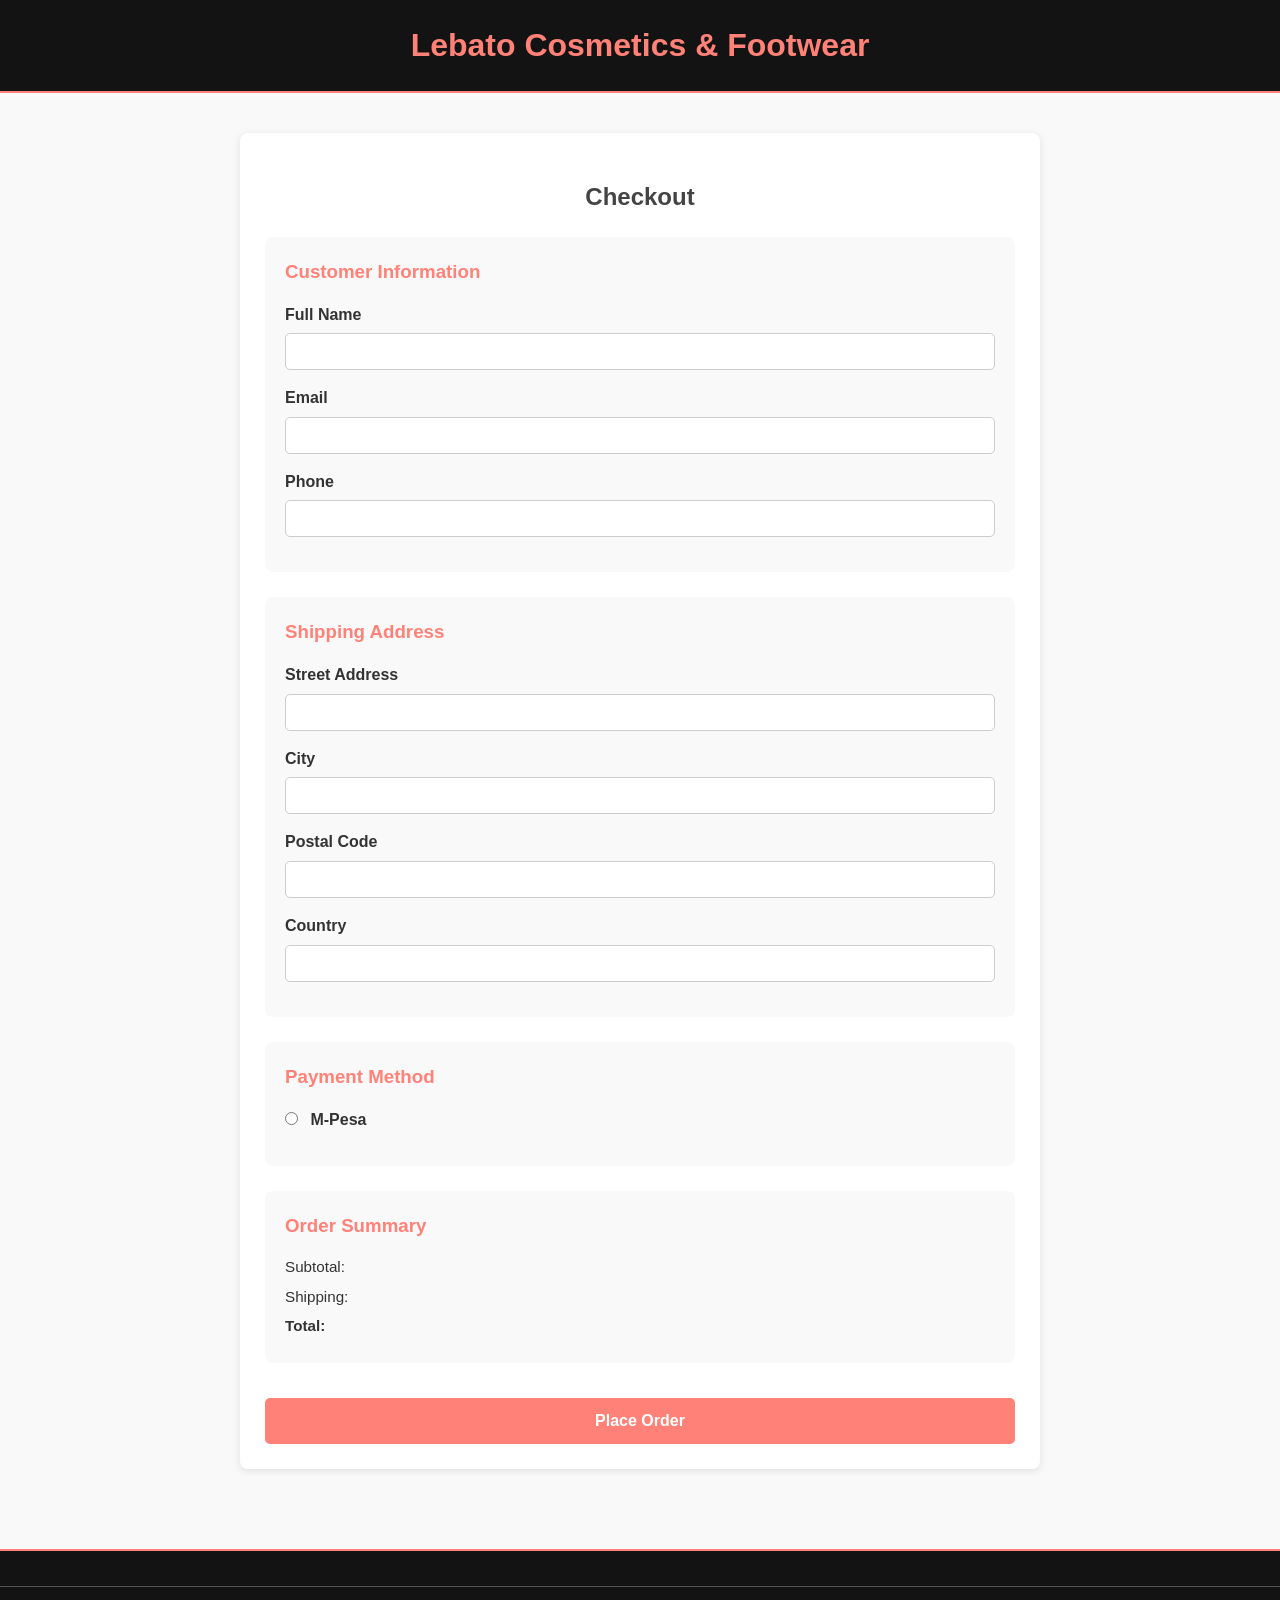
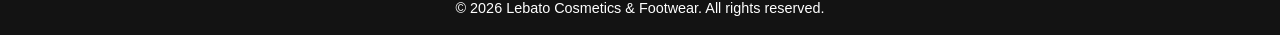
==== checkout.html @ 0692c3eb "Add files via upload" ====
<!DOCTYPE html>
<html lang="en">
<head>
  <meta charset="UTF-8">
  <meta name="viewport" content="width=device-width, initial-scale=1.0">
  <title>Checkout - Lebato Cosmetics & Footwear</title>
  <link rel="stylesheet" href="style.css">
  <!-- Font Awesome for icons -->
  <link rel="stylesheet" href="https://cdnjs.cloudflare.com/ajax/libs/font-awesome/6.5.0/css/all.min.css">
</head>
<body>
  <header>
    <div class="header-content">
      <h1>Lebato Cosmetics & Footwear</h1>
    </div>
  </header>

  <section class="checkout">
    <div class="checkout__container">
      <h2>Checkout</h2>
      <form class="checkout__form">
        <!-- Customer Information -->
        <div class="form-section">
          <h3>Customer Information</h3>
          <label for="name">Full Name</label>
          <input type="text" id="name" required>

          <label for="email">Email</label>
          <input type="email" id="email" required>

          <label for="phone">Phone</label>
          <input type="tel" id="phone" required>
        </div>

        <!-- Shipping Address -->
        <div class="form-section">
          <h3>Shipping Address</h3>
          <label for="address">Street Address</label>
          <input type="text" id="address" required>

          <label for="city">City</label>
          <input type="text" id="city" required>

          <label for="zip">Postal Code</label>
          <input type="text" id="zip" required>

          <label for="country">Country</label>
          <input type="text" id="country" required>
        </div>

        <!-- Payment Method -->
        <div class="form-section">
          <h3>Payment Method</h3>
          
          <label>
            <input type="radio" name="payment" value="mpesa">
            M-Pesa 
          </label>
        </div>

        <!-- Order Summary -->
        <div class="form-section summary">
          <h3>Order Summary</h3>
          <p>Subtotal: <span></span></p>
          <p>Shipping: <span></span></p>
          <p><strong>Total: <span></span></strong></p>
        </div>

        <button type="submit" class="place-order-btn">Place Order</button>
      </form>
    </div>
  </section>

  <footer class="footer">
    <div class="footer__bottom">
      <p>&copy; 2026 Lebato Cosmetics & Footwear. All rights reserved.</p>
    </div>
  </footer>
</body>
</html>
---- style.css ----
* {
    box-sizing: border-box;
    margin: 0;
    padding: 0;
    font-family: 'Kumbh Sans', sans-serif;
}

/* Navbar styles */
.navbar {
    background: #131313;
    height: 80px;
    display: flex;
    justify-content: center;
    align-items: center;
    position: sticky;
    top: 0;
    z-index: 999;
    font-size: 1.2rem;
}

.navbar__container {
    display: flex;
    justify-content: flex-start;
    align-items: center;
    width: 100%;
    max-width: 1500px;
    padding: 0 50px;
    position: relative;
}

#navbar__logo {
    background-image: linear-gradient(to top, #ff0844 0%, #fb1999 100%);
    -webkit-background-clip: text;
    -webkit-text-fill-color: transparent;
    display: flex;
    align-items: center;
    font-size: 1.8rem;
    cursor: pointer;
    text-decoration: none;
    font-weight: bolder;
    margin-top: 2rem;
}
#navbar__logo svg {
    margin-right: 0.3rem;
    margin-bottom: 20px;
    width: 4rem;
    height: 4rem;
}

.navbar__menu {
    display: flex;
    align-items: center;
    list-style: none;
    text-align: center;
    margin-left: auto;
}

.navbar__item {
    height: 80px;
}

.navbar__links {
    color: #fff;
    display: flex;
    align-items: center;
    justify-content: center;
    text-decoration: none;
    padding: 0 1rem;
    height: 100%;
}

.navbar__links:hover {
    color: #f77062;
    transition: 0.3s ease;
}

.navbar__btn {
    display: flex;
    align-items: center;
    justify-content: center;
    padding: 0 1rem;
    margin-top: 1rem;
}

.button {
    display: flex;
    align-items: center;
    justify-content: center;
    text-decoration: none;
    padding: 10px 20px;
    border: none;
    border-radius: 4px;
    background: #f77062;
    color: #fff;
    cursor: pointer;
    transition: 0.3s ease;
}

.button:hover {
    background: #4837ff;
}

/* Mobile Styles */
@media screen and (max-width: 960px) {
    .navbar__container {
        flex-direction: column;
        align-items: center;
        padding: 0;
    }

    #navbar__logo {
        padding-left: 0;
    }

    .navbar__toggle {
        display: block;
        cursor: pointer;
        position: absolute;
        top: 20px;
        right: 20px;
        z-index: 1000;
    }

    .navbar__toggle .bar {
        display: block;
        width: 25px;
        height: 3px;
        margin: 5px auto;
        background-color: white;
        transition: all 0.3s ease-in-out;
    }

    .navbar__menu {
        display: none;
        flex-direction: column;
        background: #131313;
        position: absolute;
        top: 80px;
        right: 0;
        width: 100%;
        max-width: 1300px;
        max-height: 80vh;
        overflow-y: auto;
        z-index: 900;
    }

    .navbar__menu.active {
        display: flex;
    }

    .navbar__item {
        width: 100%;
        margin: 1rem 0;
    }

    .navbar__links {
        display: block;
        padding: 1rem 0;
        width: 100%;
    }

    .navbar__btn .button {
        width: 80%;
        max-width: 250px;
        margin: 1rem auto;
    }

    /* Hamburger to X animation */
    #mobile-menu.is-active .bar:nth-child(2) {
        opacity: 0;
    }
    #mobile-menu.is-active .bar:nth-child(1) {
        transform: translateY(8px) rotate(45deg);
    }
    #mobile-menu.is-active .bar:nth-child(3) {
        transform: translateY(-8px) rotate(-45deg);
    }
}

/* Hero Section CSS */
.main {
    background: #131313;       /* same as footer for uniform look */
    min-height: 100vh;    /* full screen height */
    display: flex;
    align-items: center;
}

.main__container {
    display: grid;
    grid-template-columns: 1fr 1fr;
    align-items: center;
    margin: 0 auto;
    background: #131313;       /* match parent */
    width: 100%;
    max-width: 1500px;
    padding: 50px;
    height: auto;              /* let content define height */
}

.main__content h2 {
    font-size: 3rem;
    background-image: linear-gradient(to top, #ff0844 0%, #ffb199 100%);
    -webkit-background-clip: text;
    -webkit-text-fill-color: transparent;
}
.main__content p {
    margin-top: 1rem;
    font-size: 2rem;
    font-weight: 700;
    color: #fff;
}
.main__btn {
    font-size: 1rem;
    background-image: linear-gradient(to top, #f77062 0%, #fe5196 100%);
    padding: 14px 32px;
    border: none;
    border-radius: 4px;
    color: #fff;
    margin-top: 2rem;
    cursor: pointer;
    position: relative;
    transition: all 0.35s;
}
.main__btn a {
    color: #fff;
    text-decoration: none;
}
.main__btn:after {
    position: absolute;
    content: '';
    top: 0;
    left: 0;
    width: 0;
    height: 100%;
    background: #4837ff;
    transition: all 0.35s;
    border-radius: 4px;
}
.main__btn:hover:after {
    width: 100%;
}
.main__img--container {
    text-align: center;
}
#main__img {
    width: 100%;
    height: auto;
}
/* Tablet screens (≤768px) */
@media screen and (max-width: 768px) {
  .main__container {
    grid-template-columns: 1fr;   /* stack content */
    padding: 30px;
    text-align: center;
  }

  .main__content h2 {
    font-size: 2.2rem;
  }

  .main__content p {
    font-size: 1.4rem;
  }

  #main__img {
    max-width: 80%;
    margin: 2rem auto;
  }
}

/* Mobile screens (≤480px) */
@media screen and (max-width: 480px) {
  .main__content h2 {
    font-size: 1.6rem;
  }

  .main__content p {
    font-size: 1rem;
  }

  .main__btn {
    font-size: 0.9rem;
    padding: 10px 20px;
  }

  #main__img {
    max-width: 100%;
  }
}

/* Footer Section CSS */
.footer {
    background: #131313;       /* same as hero */
    color: #fff;
    padding: 40px 0;
    margin-top: 0;

    
}

.footer__container {
    display: grid;
    grid-template-columns: repeat(4,1fr);
    max-width: 1500px;
    margin: auto;
    gap: 40px;
    padding: 0 20px;
}

.footer__section h2,
.footer__section h3 {
    margin-bottom: 15px;
    color: white;
}

.footer__section p {
    font-size: 14px;
    line-height: 1.6;
}

.footer__section ul {
    list-style: none;
}

.footer__section ul li {
    margin-bottom: 8px;
}

.footer__section a {
    color: #fff;
    text-decoration: none;
    font-size: 14px;
}

.footer__section a:hover {
    color: orange;
}

.footer__bottom {
    text-align: center;
    margin-top: 30px;
    border-top: 1px solid #444;
    padding-top: 15px;
    font-size: 14px;
}

/* Tablet screens */
@media screen and (max-width: 768px) {
  .footer__container {
    grid-template-columns: repeat(2, 1fr);
    gap: 20px;
  }
}

/* Mobile screens */
@media screen and (max-width: 480px) {
  .footer__container {
    grid-template-columns: 1fr;
    gap: 15px;
  }
  .footer {
    padding: 20px 10px;
  }
  .footer__bottom {
    font-size: 12px;
  }
}

/* General Styles */
body {
  font-family: Arial, sans-serif;
  background-color: #f9f9f9;
  margin: 0;
  padding: 0;
  color: #333;
}

/* Navbar */
.navbar {
  background-color: #2d2d2d;
  padding: 10px 20px;
  display: flex;
  justify-content: space-between;
  align-items: center;
}

.navbar__logo {
  color: #fff;
  font-size: 24px;
  text-decoration: none;
}

.navbar__menu {
  list-style: none;
  display: flex;
  margin: 0;
  padding: 0;
}

.navbar__item {
  margin-left: 20px;
}

.navbar__links {
  color: #fff;
  text-decoration: none;
  font-weight: bold;
}

.navbar__links:hover {
  color: #ffd700;
}

/* Headings */
h1, h2 {
  text-align: center;
  margin: 20px 0;
}

/* Product List */
.product-list {
  display: flex;
  flex-wrap: wrap;
  justify-content: center;
  gap: 20px;
  padding: 20px;
}

.product-card {
  background-color: #fff;
  border: 1px solid #ddd;
  border-radius: 10px;
  width: 220px;
  padding: 15px;
  text-align: center;
  box-shadow: 0 2px 6px rgba(0,0,0,0.1);
}

.product-card img {
  width: 100%;
  height: 150px;
  object-fit: contain;
  border-radius: 5px;
}

.product-card button {
  background-color: #2d2d2d;
  color: #fff;
  border: none;
  padding: 8px 15px;
  margin-top: 10px;
  border-radius: 5px;
  cursor: pointer;
}

.product-card button:hover {
  background-color: #ffd700;
  color: #000;
}

/* Cart Section */
.cart-section {
  max-width: 600px;
  margin: 30px auto;
  background-color: #fff;
  padding: 15px;
  border-radius: 10px;
  box-shadow: 0 2px 6px rgba(0,0,0,0.1);
}

.cart-item {
  display: flex;
  justify-content: space-between;
  align-items: center;
  margin-bottom: 10px;
}

.cart-item button {
  margin-left: 5px;
  background-color: #2d2d2d;
  color: #fff;
  border: none;
  padding: 3px 7px;
  border-radius: 4px;
  cursor: pointer;
}

.cart-item button:hover {
  background-color: #ffd700;
  color: #000;
}

/* Input Fields and Buttons for Admin */
#product-form-section input,
#login-section input {
  width: 250px;
  padding: 8px;
  margin-bottom: 10px;
  border-radius: 5px;
  border: 1px solid #ccc;
}

#product-form-section button,
#login-section button {
  padding: 8px 15px;
  border: none;
  border-radius: 5px;
  background-color: #2d2d2d;
  color: #fff;
  cursor: pointer;
}

#product-form-section button:hover,
#login-section button:hover {
  background-color: #ffd700;
  color: #000;
}

/* Status Messages */
#status, #login-status {
  margin-top: 10px;
  text-align: center;
  font-weight: bold;
}
/* --- Existing styles above remain the same --- */

/* Tablet (768px – 1024px) */
@media screen and (max-width: 1024px) {
  .product-list {
    flex-direction: row;
    flex-wrap: wrap;
    justify-content: center;
    gap: 15px;
  }

  .product-card {
    width: 180px;
  }

  .navbar__menu {
    flex-direction: column;
    background-color: #2d2d2d;
    position: absolute;
    top: 60px;
    right: 20px;
    display: none; /* Can add toggle later for hamburger */
    padding: 10px;
    border-radius: 5px;
  }

  .navbar__item {
    margin: 10px 0;
  }

  #product-form-section input,
  #login-section input {
    width: 200px;
  }
}

/* Mobile (up to 767px) */
@media screen and (max-width: 767px) {
  .product-list {
    flex-direction: column;
    align-items: center;
  }

  .product-card {
    width: 90%;
  }

  .cart-section {
    width: 95%;
    margin: 20px auto;
  }

  #product-form-section input,
  #login-section input {
    width: 90%;
  }

  .navbar__menu {
    flex-direction: column;
    position: static;
  }
}
header{
    background: #141414;
}
header h1{
    color: #ff8177;
}
.about {
  background: #141414;
  padding: 60px 20px;
}

.about__container {
  max-width: 1000px;
  margin: auto;
  background: white;
  padding: 40px;
  border-radius: 10px;
  box-shadow: 0 2px 10px rgba(0,0,0,0.1);
}

.about__container h2 {
  text-align: center;
  color: #ff8177;
  font-size: 2rem;
  margin-bottom: 20px;
}

.about__section {
  margin-bottom: 30px;
}

.about__section h3 {
  color: #ff8177;
  margin-bottom: 10px;
}

.about__section p {
  font-size: 15px;
  line-height: 1.6;
  color: #333;
}

.about__section ul {
  list-style: none;
  padding: 0;
}

.about__section ul li {
  margin-bottom: 8px;
  padding-left: 20px;
  position: relative;
}

.about__section ul li::before {
  content: "•";
  color: #ff8177;
  position: absolute;
  left: 0;
}

.founder {
  background: #f3f3ff;
  padding: 20px;
  border-left: 4px solid #ff8177;
  border-radius: 6px;
}
.footer__section ul {
  list-style: none;
  padding: 0;
}

.footer__section ul li {
  margin-bottom: 10px;
}

.footer__section ul li a {
  color: #fff;              /* text is white */
  text-decoration: none;
  font-size: 14px;
  display: flex;            /* align icon + text neatly */
  align-items: center;
}

.footer__section ul li a i {
  color: #fff;              /* icon is white */
  margin-right: 8px;        /* space between icon and text */
  font-size: 18px;          /* slightly larger than text */
}

.footer__section ul li a:hover {
  color: orange;            /* text turns orange on hover */
}

.footer__section ul li a:hover i {
  color: orange;            /* icon also turns orange on hover */
}


/* Responsive Design */
@media screen and (max-width: 768px) {
  .about__container {
    padding: 20px;
  }
  .about__container h2 {
    font-size: 1.6rem;
  }
   .footer__container {
    grid-template-columns: repeat(2, 1fr); /* 2 columns instead of 4 */
    gap: 20px;                             /* smaller gap */
    padding: 0 15px;                       /* tighter side padding */
  }

  .footer__section h3 {
    font-size: 16px;                       /* slightly smaller headings */
  }

  .footer__section p,
  .footer__section a {
    font-size: 13px;                       /* adjust text size */
  }

  .footer__bottom {
    font-size: 13px;
    margin-top: 20px;
    padding-top: 10px;
  }
}

@media screen and (max-width: 480px) {
  .about__container {
    padding: 15px;
  }
  .about__container h2 {
    font-size: 1.4rem;
  }
  .about__section p {
    font-size: 14px;
  }
   .footer__container {
    grid-template-columns: 1fr;   /* stack into one column */
    gap: 15px;                    /* smaller gap between sections */
    padding: 0 10px;              /* tighter side padding */
  }

  .footer__section {
    text-align: center;           /* center-align content for mobile */
  }

  .footer__section h3 {
    font-size: 15px;              /* slightly smaller headings */
    margin-bottom: 10px;
  }

  .footer__section p,
  .footer__section a {
    font-size: 12px;              /* smaller text for readability */
  }

  .footer__section ul {
    padding: 0;
  }

  .footer__section ul li {
    margin-bottom: 6px;
  }

  .footer__bottom {
    font-size: 12px;
    margin-top: 15px;
    padding-top: 8px;
  }
}
/* ===== Global Reset ===== */
* {
  margin: 0;
  padding: 0;
  box-sizing: border-box;
}

body {
  font-family: Arial, sans-serif;
  line-height: 1.6;
  background: #f9f9f9;
  color: #333;
}

/* ===== Header ===== */
header {
  background: #131313;
  padding: 20px;
  border-bottom: 2px solid #ff8177;
}

.header-content {
  display: flex;
  align-items: center;
  gap: 15px;
}

.header-icon {
  width: 40px;
  height: 40px;
}

header h1 {
  color: #ff8177;
  font-size: 1.8rem;
}

/* ===== Services Section ===== */
.services {
  padding: 60px 20px;
}

.services__container {
  max-width: 1200px;
  margin: auto;
  text-align: center;
  background: #131313;
}

.services__container h2 {
  color: #ff8177;
  font-size: 2rem;
  margin-bottom: 15px;
}

.services__container p {
  font-size: 15px;
  color: #fff;
  margin-bottom: 40px;
}

.services__grid {
  display: grid;
  grid-template-columns: repeat(4, 1fr);
  gap: 30px;
}

.service__card {
  background: white;
  padding: 25px;
  border-radius: 10px;
  box-shadow: 0 2px 10px rgba(0,0,0,0.1);
  transition: transform 0.3s ease;
  text-align: left;
}

.service__card:hover {
  transform: translateY(-5px);
}

.service__card img {
  width: 100%;
  height: 180px;
  object-fit: cover;
  border-radius: 8px;
  margin-bottom: 15px;
  transition: transform 0.3s ease;
}

.service__card:hover img {
  transform: scale(1.05);
}

.service__card h3 {
  color: #333;
  margin-bottom: 10px;
}

.service__card p {
  font-size: 14px;
  color: #666;
  line-height: 1.6;
}

/* ===== Footer ===== */
.footer {
  background: #333;
  color: #fff;
  padding: 40px 20px;
  margin-top: 40px;
}

.footer__container {
  display: grid;
  grid-template-columns: repeat(2, 1fr);
  gap: 30px;
  max-width: 1200px;
  margin: auto;
}

.footer__section h3 {
  margin-bottom: 15px;
  color: #ff8177;
}

.footer__section p,
.footer__section a {
  font-size: 14px;
  color: #fff;
  text-decoration: none;
}

.footer__section ul {
  list-style: none;
  padding: 0;
}

.footer__section ul li {
  margin-bottom: 10px;
}

.footer__section ul li a {
  display: flex;
  align-items: center;
  color: #fff;
  transition: color 0.3s ease;
}

.footer__section ul li a i {
  margin-right: 8px;
  font-size: 18px;
  color: #fff;
  transition: color 0.3s ease;
}

.footer__section ul li a:hover,
.footer__section ul li a:hover i {
  color: orange;
}

.footer__bottom {
  text-align: center;
  margin-top: 20px;
  font-size: 13px;
  border-top: 1px solid #555;
  padding-top: 10px;
}

/* ===== Responsive Design ===== */

/* Tablet screens */
@media screen and (max-width: 768px) {
  .services__grid {
    grid-template-columns: repeat(2, 1fr);
  }

  .footer__container {
    grid-template-columns: 1fr;
    text-align: center;
  }
}

/* Mobile screens */
@media screen and (max-width: 480px) {
  .services__grid {
    grid-template-columns: 1fr;
  }

  .service__card {
    text-align: center;
  }

  .footer__section {
    text-align: center;
  }

  header h1 {
    font-size: 1.4rem;
  }
}
/* ===== Base Styles ===== */
/* ===== Base Styles ===== */
body {
  font-family: Arial, sans-serif;
  line-height: 1.6;
  background: #f9f9f9;
  color: #333;
  margin: 0;
  padding: 0;
}

/* ===== Header ===== */
header {
  background: #131313;
  padding: 20px;
  border-bottom: 2px solid #ff8177;
  text-align: center;
}

.header-content h1 {
  color: #ff8177;
  font-size: 2rem;
  margin: 0;
}

/* ===== Checkout Section ===== */
.checkout {
  padding: 40px 20px;
}

.checkout__container {
  max-width: 800px;
  margin: auto;
  background: #fff;
  padding: 25px;
  border-radius: 8px;
  box-shadow: 0 2px 8px rgba(0,0,0,0.1);
}

.checkout__container h2 {
  text-align: center;
  margin-bottom: 20px;
  color: #444;
}

/* ===== Checkout Form ===== */
.checkout__form {
  display: flex;
  flex-direction: column;
  gap: 25px;
}

.form-section {
  background: #f9f9f9;
  padding: 20px;
  border-radius: 8px;
}

.form-section h3 {
  margin-bottom: 15px;
  color: #ff8177;
}

.form-section label {
  display: block;
  margin-bottom: 6px;
  font-weight: bold;
  color: #333;
}

.form-section input[type="text"],
.form-section input[type="email"],
.form-section input[type="tel"],
.form-section input[type="radio"] {
  background: #fff;
  color: #333;
  border: 1px solid #ccc;
  border-radius: 5px;
  padding: 10px;
  margin-bottom: 15px;
  width: 100%;
  box-sizing: border-box;
}

.form-section input[type="radio"] {
  width: auto;
  margin-right: 8px;
}

/* ===== Order Summary ===== */
.summary p {
  margin: 5px 0;
  font-size: 0.95rem;
}

/* ===== Place Order Button ===== */
.place-order-btn {
  background: #ff8177;
  color: #fff;
  padding: 14px;
  border: none;
  border-radius: 5px;
  cursor: pointer;
  font-weight: bold;
  font-size: 1rem;
  margin-top: 10px;
}

.place-order-btn:hover {
  background: #e76b63;
}

/* ===== Footer ===== */
.footer {
  background: #131313;
  color: #fff;
  text-align: center;
  padding: 15px 0;
  margin-top: 40px;
  border-top: 2px solid #ff8177;
}

.footer__bottom p {
  margin: 0;
  font-size: 0.9rem;
}

/* ===== Responsive Design ===== */

/* Tablet screens (≤768px) */
@media screen and (max-width: 768px) {
  .checkout__container {
    padding: 20px;
  }

  .form-section {
    padding: 15px;
  }

  .place-order-btn {
    font-size: 0.95rem;
    padding: 12px;
  }
}

/* Mobile screens (≤480px) */
@media screen and (max-width: 480px) {
  .checkout__container {
    padding: 15px;
  }

  .form-section {
    padding: 12px;
  }

  .form-section label {
    font-size: 0.9rem;
  }

  .form-section input {
    font-size: 0.9rem;
    padding: 8px;
  }

  .place-order-btn {
    display: block;
    width: 100%;
    padding: 12px;
    font-size: 1rem;
  }

  footer {
    font-size: 0.85rem;
  }
}

/* ===== Base Styles ===== */
body {
  font-family: Arial, sans-serif;
  line-height: 1.6;
  background: #f9f9f9;
  color: #333;
  margin: 0;
  padding: 0;
}

/* ===== Header ===== */
header {
  background: #131313;
  padding: 20px;
  border-bottom: 2px solid #ff8177;
  text-align: center;
}

.header-content h1 {
  color: #ff8177;
  margin: 0;
  font-size: 2rem;
  text-align: center;
}

.header-content {
  display: flex;
  flex-direction: column;   /* stack h1 and p vertically */
  align-items: center;      /* center horizontally */
  justify-content: center;  /* center vertically if needed */
  text-align: center;       /* center text inside */
}

.header-content p {
  color: #fff;
  margin: 10px 0 0px;
  font-size: 1rem;
  text-align: center;
}

.header-content svg {
  margin-top: 10px;
}

/* ===== Container ===== */
.container {
  max-width: 1000px;
  margin: 20px auto;
  padding: 0 20px;
}

/* ===== Sections ===== */
section {
  margin-bottom: 30px;
}

h2 {
  color: #ff8177;
  margin-bottom: 10px;
}

.contact-info p {
  margin: 5px 0;
}

/* ===== Products ===== */
.products ul {
  list-style: none;
  padding: 0;
}

.products li {
  background: #fff;
  padding: 10px;
  margin-bottom: 8px;
  border-radius: 5px;
  box-shadow: 0 1px 3px rgba(0,0,0,0.1);
}

/* ===== Form ===== */
form {
  display: flex;
  flex-direction: column;
}

form input,
form textarea {
  margin-bottom: 15px;
  padding: 10px;
  border: 1px solid #ccc;
  border-radius: 5px;
}

form button {
  background: #ff8177;
  color: #fff;
  padding: 12px;
  border: none;
  border-radius: 5px;
  cursor: pointer;
  font-weight: bold;
}

form button:hover {
  background: #e76b63;
}

.success-message {
  display: none; /* hidden by default */
  margin-top: 10px;
  color: green;
  font-weight: bold;
}

/* ===== Footer ===== */
footer {
  background: #131313;
  color: #fff;
  text-align: center;
  padding: 15px 0;
  margin-top: 40px;
  border-top: 2px solid #ff8177;
}

/* ===== Responsive Design ===== */

/* Tablet screens (≤768px) */
@media screen and (max-width: 768px) {
  .header-content h1 {
    font-size: 1.6rem;
  }

  .header-content p {
    font-size: 0.9rem;
  }

  .container {
    padding: 0 15px;
  }

  .products li {
    font-size: 0.95rem;
  }

  form input,
  form textarea,
  form button {
    font-size: 0.95rem;
  }
}

/* Mobile screens (≤480px) */
@media screen and (max-width: 480px) {
  header {
    padding: 15px;
  }

  .header-content h1 {
    font-size: 1.3rem;
  }

  .header-content p {
    font-size: 0.8rem;
  }

  .products li {
    font-size: 0.9rem;
    padding: 8px;
  }

  form input,
  form textarea {
    font-size: 0.9rem;
    padding: 8px;
  }

  form button {
    font-size: 0.9rem;
    padding: 10px;
  }

  footer {
    font-size: 0.85rem;
  }
}
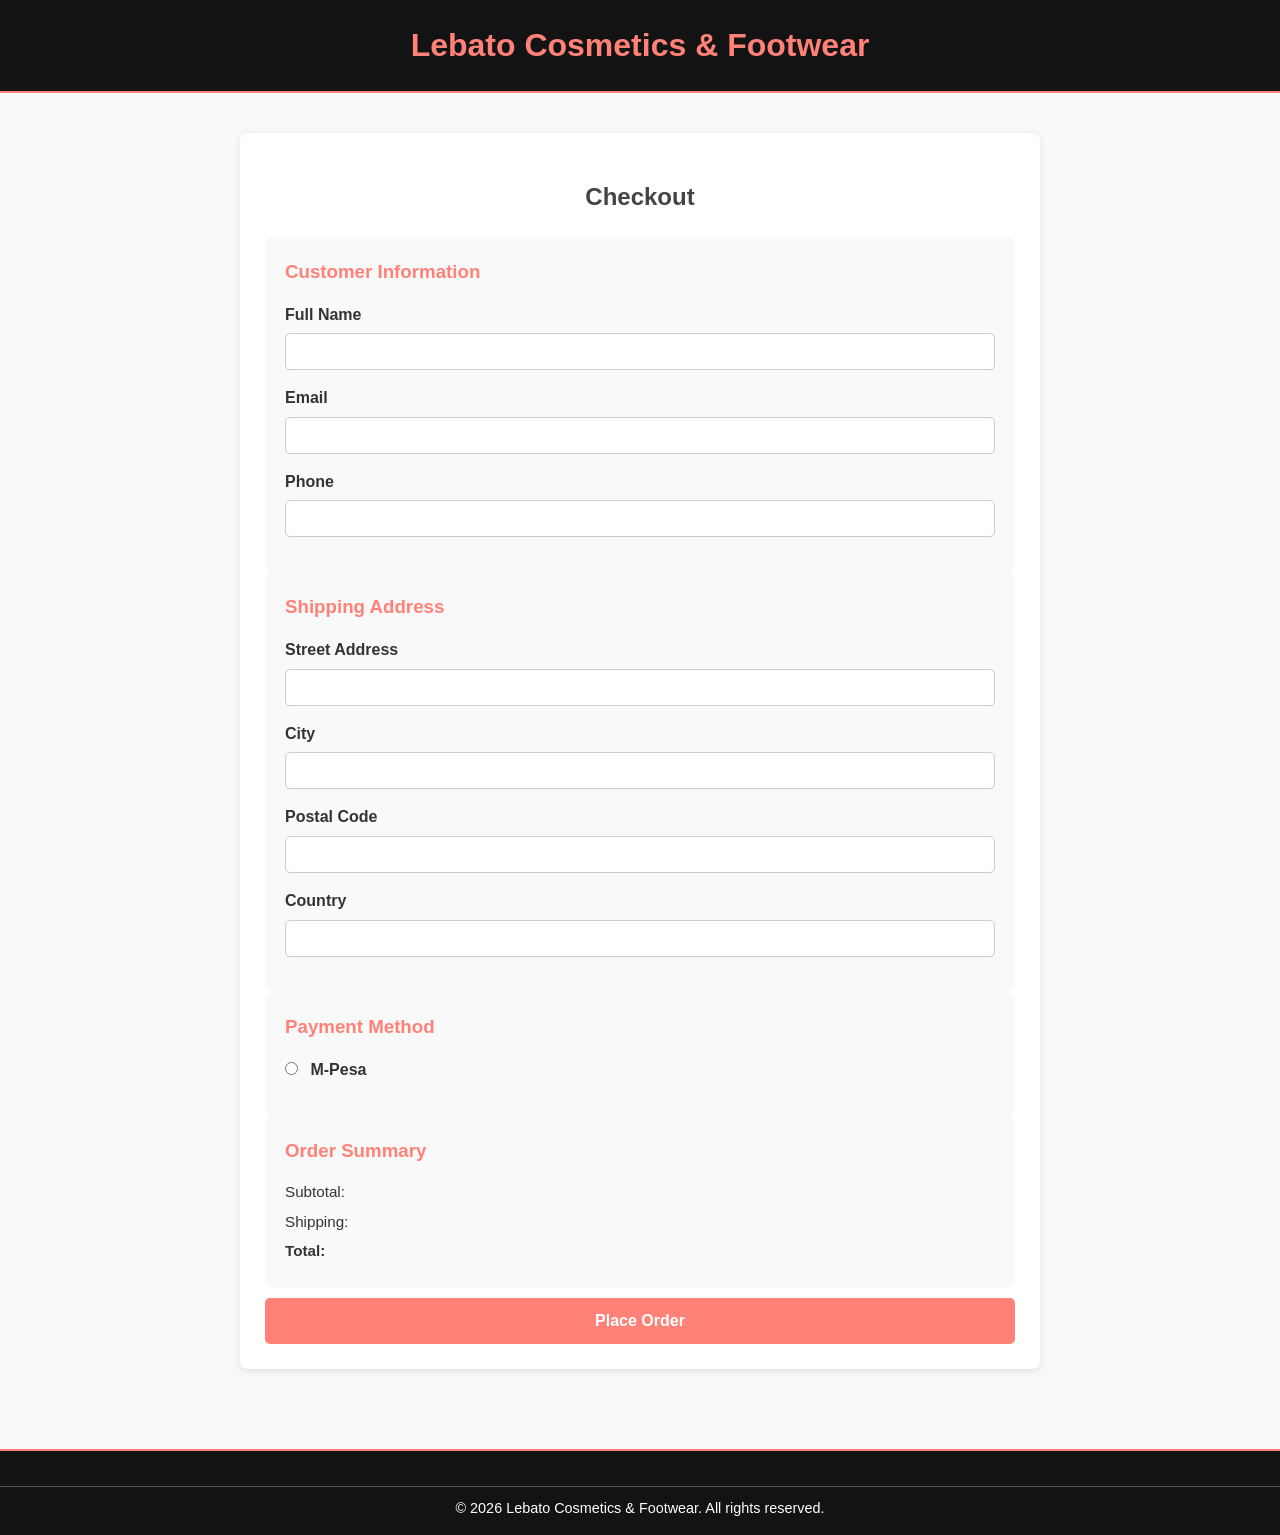
==== commit f6078751: "Update checkout.html" ====
--- a/checkout.html
+++ b/checkout.html
@@ -5,7 +5,6 @@
   <meta name="viewport" content="width=device-width, initial-scale=1.0">
   <title>Checkout - Lebato Cosmetics & Footwear</title>
   <link rel="stylesheet" href="style.css">
-  <!-- Font Awesome for icons -->
   <link rel="stylesheet" href="https://cdnjs.cloudflare.com/ajax/libs/font-awesome/6.5.0/css/all.min.css">
 </head>
 <body>
@@ -18,42 +17,44 @@
   <section class="checkout">
     <div class="checkout__container">
       <h2>Checkout</h2>
-      <form class="checkout__form">
+   <form id="contactForm" action="https://formspree.io/f/mvzwlkqw" method="POST">
+        <!-- Hidden field to identify page -->
+        <input type="hidden" name="page" value="Checkout">
+
         <!-- Customer Information -->
         <div class="form-section">
           <h3>Customer Information</h3>
           <label for="name">Full Name</label>
-          <input type="text" id="name" required>
+          <input type="text" id="name" name="name" required>
 
           <label for="email">Email</label>
-          <input type="email" id="email" required>
+          <input type="email" id="email" name="email" required>
 
           <label for="phone">Phone</label>
-          <input type="tel" id="phone" required>
+          <input type="tel" id="phone" name="phone" required>
         </div>
 
         <!-- Shipping Address -->
         <div class="form-section">
           <h3>Shipping Address</h3>
           <label for="address">Street Address</label>
-          <input type="text" id="address" required>
+          <input type="text" id="address" name="address" required>
 
           <label for="city">City</label>
-          <input type="text" id="city" required>
+          <input type="text" id="city" name="city" required>
 
           <label for="zip">Postal Code</label>
-          <input type="text" id="zip" required>
+          <input type="text" id="zip" name="zip" required>
 
           <label for="country">Country</label>
-          <input type="text" id="country" required>
+          <input type="text" id="country" name="country" required>
         </div>
 
         <!-- Payment Method -->
         <div class="form-section">
           <h3>Payment Method</h3>
-          
           <label>
-            <input type="radio" name="payment" value="mpesa">
+            <input type="radio" name="payment" value="mpesa" required>
             M-Pesa 
           </label>
         </div>
@@ -67,6 +68,9 @@
         </div>
 
         <button type="submit" class="place-order-btn">Place Order</button>
+        <p class="success-message" id="successMessage" style="display:none;">
+          Thank you! Your order has been received. We’ll contact you soon.
+        </p>
       </form>
     </div>
   </section>
@@ -76,5 +80,9 @@
       <p>&copy; 2026 Lebato Cosmetics & Footwear. All rights reserved.</p>
     </div>
   </footer>
+
+  <!-- Link to external JS -->
+  <script src="checkout.js"></script>
 </body>
 </html>
+
--- a/style.css
+++ b/style.css
@@ -82,8 +82,9 @@
     margin-top: 1rem;
 }
 
-.button {
-    display: flex;
+.button,
+.main__btn {
+    display: inline-flex;
     align-items: center;
     justify-content: center;
     text-decoration: none;
@@ -96,8 +97,10 @@
     transition: 0.3s ease;
 }
 
-.button:hover {
+.button:hover,
+.main__btn:hover {
     background: #4837ff;
+    color: white;
 }
 
 /* Mobile Styles */
@@ -235,6 +238,7 @@
     background: #4837ff;
     transition: all 0.35s;
     border-radius: 4px;
+    z-index: -1
 }
 .main__btn:hover:after {
     width: 100%;
@@ -422,33 +426,40 @@
   display: flex;
   flex-wrap: wrap;
   justify-content: center;
-  gap: 20px;
+  gap: 25px;
   padding: 20px;
 }
 
+/* Product Card */
 .product-card {
   background-color: #fff;
   border: 1px solid #ddd;
   border-radius: 10px;
-  width: 220px;
+  width: 100%;
+  max-width: 320px; /* desktop/tablet max width */
   padding: 15px;
   text-align: center;
   box-shadow: 0 2px 6px rgba(0,0,0,0.1);
+  display: flex;
+  flex-direction: column;
+  align-items: center;
 }
 
 .product-card img {
   width: 100%;
-  height: 150px;
-  object-fit: contain;
+  height: auto;       /* keep image proportional */
+  max-height: 180px;  /* limit height so it fits nicely */
+  object-fit: contain; /* prevents cropping */
   border-radius: 5px;
 }
 
+/* Product Button */
 .product-card button {
   background-color: #2d2d2d;
   color: #fff;
   border: none;
-  padding: 8px 15px;
-  margin-top: 10px;
+  padding: 10px 18px;
+  margin-top: 12px;
   border-radius: 5px;
   cursor: pointer;
 }
@@ -458,36 +469,57 @@
   color: #000;
 }
 
-/* Cart Section */
-.cart-section {
-  max-width: 600px;
-  margin: 30px auto;
-  background-color: #fff;
+/* Cart Section */.cart__container {
+  max-width: 900px;
+  margin: 20px auto;
   padding: 15px;
+  background: #fff;
   border-radius: 10px;
-  box-shadow: 0 2px 6px rgba(0,0,0,0.1);
-}
-
-.cart-item {
-  display: flex;
-  justify-content: space-between;
-  align-items: center;
-  margin-bottom: 10px;
-}
-
-.cart-item button {
-  margin-left: 5px;
-  background-color: #2d2d2d;
-  color: #fff;
-  border: none;
-  padding: 3px 7px;
-  border-radius: 4px;
-  cursor: pointer;
-}
-
-.cart-item button:hover {
-  background-color: #ffd700;
-  color: #000;
+  box-shadow: 0 2px 8px rgba(0,0,0,0.1);
+}
+
+.cart__table {
+  width: 100%;
+  border-collapse: collapse;
+  margin-bottom: 20px;
+}
+
+.cart__table th,
+.cart__table td {
+  padding: 12px;
+  text-align: center;
+  border-bottom: 1px solid #ddd;
+  font-size: 0.95rem;
+}
+
+.cart__table th {
+  background-color: #f5f5f5;
+  color: #333;
+}
+
+.cart__table img {
+  width: 80px;      /* fixed width for images */
+  height: 80px;     /* fixed height for images */
+  object-fit: cover;
+  border-radius: 5px;
+}
+
+/* Cart Summary */
+.cart__summary {
+  text-align: center;
+  padding: 10px 0;
+}
+
+.checkout-btn {
+  display: inline-block;
+  background: #ff8177;
+  color: white;
+  padding: 12px 25px;
+  margin-top: 15px;
+  border-radius: 5px;
+  text-decoration: none;
+  font-weight: bold;
+  transition: 0.3s;
 }
 
 /* Input Fields and Buttons for Admin */
@@ -522,19 +554,20 @@
   text-align: center;
   font-weight: bold;
 }
-/* --- Existing styles above remain the same --- */
-
-/* Tablet (768px – 1024px) */
+
+/* ========================= */
+/* Tablet Screens */
+/* ========================= */
+
 @media screen and (max-width: 1024px) {
+
   .product-list {
-    flex-direction: row;
     flex-wrap: wrap;
     justify-content: center;
-    gap: 15px;
   }
 
   .product-card {
-    width: 180px;
+    max-width: 300px;
   }
 
   .navbar__menu {
@@ -543,7 +576,7 @@
     position: absolute;
     top: 60px;
     right: 20px;
-    display: none; /* Can add toggle later for hamburger */
+    display: none;
     padding: 10px;
     border-radius: 5px;
   }
@@ -558,22 +591,41 @@
   }
 }
 
-/* Mobile (up to 767px) */
+/* ========================= */
+/* Mobile Screens */
+/* ========================= */
+
 @media screen and (max-width: 767px) {
+
   .product-list {
     flex-direction: column;
     align-items: center;
   }
 
-  .product-card {
-    width: 90%;
-  }
-
-  .cart-section {
-    width: 95%;
-    margin: 20px auto;
-  }
-
+ .product-card {
+    max-width: 95%;
+    padding: 15px;
+  }
+
+  .product-card img {
+    max-height: 180px; /* same as desktop but proportional */
+  }
+
+    .cart__table th,
+  .cart__table td {
+    padding: 10px;
+    font-size: 0.9rem;
+  }
+
+  .cart__table img {
+    width: 60px;
+    height: 60px;
+  }
+
+  .checkout-btn {
+    width: 100%;
+    padding: 12px;
+  }
   #product-form-section input,
   #login-section input {
     width: 90%;
